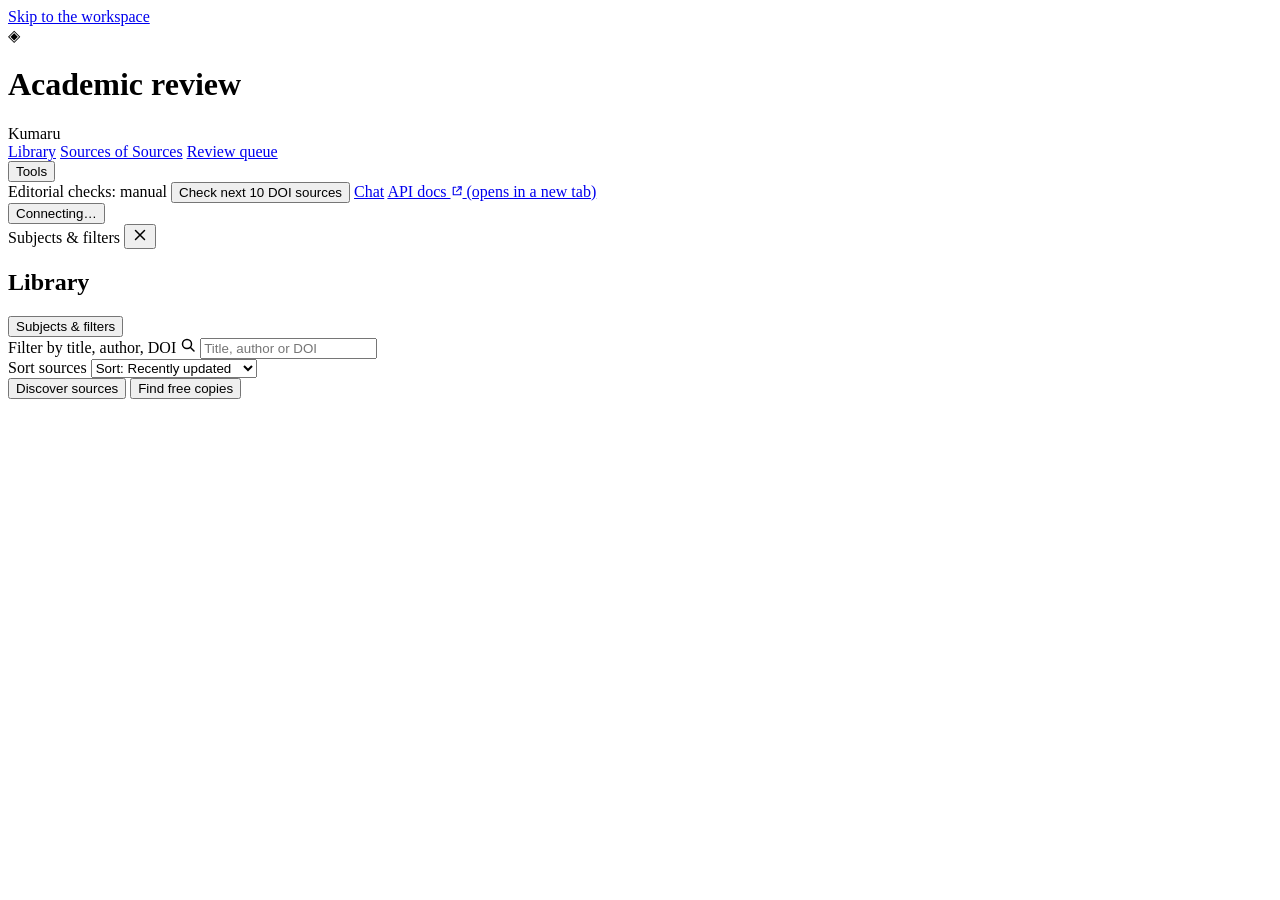
==== ui/academic.html @ 1150b933 "Merge remote-tracking branch 'origin/main' into monicarivera-work-kumaru-agent-overview Brings in #1" ====
<!DOCTYPE html>
<!--
THESIS: An evidence ledger for a research library: who wrote it, may it be copied, can it be read, how well is it supported.
OWN-WORLD: Kumaru's dark neutral panels, blue accent and system type. Colour only carries meaning: access, provenance, status.
STORY: Pick a subject, triage sources, review authorship and rights, weigh the evidence, resolve editorial notices.
FIRST VIEWPORT: subjects and filters at left, the source list in the middle, the selected source's score anatomy at right.
FORM: Operate mode. A three-pane workbench with native dialogs for every decision; no decorative metrics.
-->
<html lang="en">
<head>
  <meta charset="utf-8" />
  <meta name="viewport" content="width=device-width, initial-scale=1" />
  <title>Academic review · Kumaru</title>
  <link rel="icon" href="data:image/svg+xml,<svg xmlns='http://www.w3.org/2000/svg' viewBox='0 0 100 100'><text y='.9em' font-size='90'>◈</text></svg>" />
  <link rel="stylesheet" href="/static/styles.css" />
  <link rel="stylesheet" href="/static/academic.css" />
</head>
<body class="academic" data-view="library" data-screen="list">
  <a id="skip-link" class="skip-link" href="#/library">Skip to the workspace</a>

  <header class="ac-header">
    <div class="ac-brand">
      <span class="ac-mark" aria-hidden="true">◈</span>
      <h1 class="ac-title">Academic review</h1>
      <span class="ac-sub">Kumaru</span>
    </div>

    <nav class="ac-nav" aria-label="Views">
      <a href="#/library" data-nav="library">Library</a>
      <a href="#/containers" data-nav="containers">Sources of Sources</a>
      <a href="#/queue" data-nav="queue">Review queue <span id="queue-count" class="count-badge" hidden>0</span></a>
    </nav>

    <div class="ac-header-end">
      <button id="tools-toggle" class="btn btn-secondary tools-toggle" type="button" aria-expanded="false" aria-controls="header-tools"><span>Tools</span></button>
      <div id="header-tools" class="header-tools">
        <span id="monitor-chip" class="monitor-chip">Editorial checks: manual</span>
        <button id="monitor-button" class="btn btn-secondary" type="button"><span>Check next 10 DOI sources</span></button>
        <a class="tool-link" href="/">Chat</a>
        <a class="tool-link" href="/docs" target="_blank" rel="noopener noreferrer">API docs
          <svg class="icon" width="12" height="12" viewBox="0 0 16 16" fill="none" stroke="currentColor" stroke-width="1.5" stroke-linecap="round" stroke-linejoin="round" aria-hidden="true" focusable="false"><path d="M6.5 3H3v10h10V9.5"/><path d="M9.5 2.5h4v4"/><path d="M13.5 2.5l-6 6"/></svg>
          <span class="sr-only">(opens in a new tab)</span></a>
      </div>
      <button id="connection-pill" class="status-pill" type="button" aria-haspopup="dialog"><span class="pill-dot" aria-hidden="true"></span><span>Connecting…</span></button>
    </div>
  </header>

  <main id="workspace" class="ac-main">
    <noscript><p class="page-lede">The academic review dashboard needs JavaScript. Nothing is loaded from other sites.</p></noscript>

    <div id="view-library" class="workbench">
      <aside id="subjects" class="pane pane-rail" aria-label="Subjects and filters">
        <div class="drawer-head">
          <span class="drawer-title">Subjects &amp; filters</span>
          <button id="drawer-close" class="btn btn-icon" type="button" aria-label="Close subjects and filters"><svg class="icon" width="16" height="16" viewBox="0 0 16 16" fill="none" stroke="currentColor" stroke-width="1.5" stroke-linecap="round" aria-hidden="true" focusable="false"><path d="M3.5 3.5l9 9M12.5 3.5l-9 9"/></svg></button>
        </div>
        <div id="subjects-host" class="rail-section"></div>
        <div id="filters-host" class="rail-section"></div>
      </aside>
      <div id="drawer-scrim" class="drawer-scrim" hidden></div>

      <section id="library" class="pane pane-library" aria-labelledby="library-title">
        <div class="pane-head">
          <h2 id="library-title" class="sr-only" tabindex="-1">Library</h2>
          <div class="toolbar">
            <button id="drawer-toggle" class="btn btn-secondary drawer-toggle" type="button" aria-expanded="false" aria-controls="subjects"><span>Subjects &amp; filters</span></button>
            <div class="search-box">
              <label class="sr-only" for="library-search">Filter by title, author, DOI</label>
              <svg class="icon" width="16" height="16" viewBox="0 0 16 16" fill="none" stroke="currentColor" stroke-width="1.5" stroke-linecap="round" aria-hidden="true" focusable="false"><circle cx="7" cy="7" r="4.5"/><path d="M10.5 10.5 14 14"/></svg>
              <input id="library-search" class="input" type="search" placeholder="Title, author or DOI" maxlength="200" autocomplete="off" spellcheck="false" />
            </div>
            <div class="sort-box">
              <label class="sr-only" for="library-sort">Sort sources</label>
              <select id="library-sort" class="input select">
                <option value="updated">Sort: Recently updated</option>
                <option value="title">Sort: Title A–Z</option>
                <option value="cited">Sort: Most cited</option>
                <option value="year">Sort: Newest publication</option>
              </select>
            </div>
            <button id="discover-button" class="btn btn-primary" type="button"><span>Discover sources</span></button>
            <button id="free-copies-button" class="btn btn-secondary" type="button" title="Asks OpenAlex for legal free copies of up to 20 works with a DOI in this subject, works never checked first. Copies are catalogued as unreviewed sources."><span>Find free copies</span></button>
          </div>
          <div id="library-context" class="context"></div>
        </div>
        <div id="library-list" class="pane-scroll"></div>
        <div id="library-footer" class="pane-foot"></div>
      </section>

      <section id="inspector" class="pane pane-inspector" aria-labelledby="inspector-title">
        <div id="inspector-body" class="inspector-body"></div>
      </section>
    </div>

    <div id="view-containers" class="page" hidden>
      <div class="page-inner">
        <h2 id="containers-title" class="page-title" tabindex="-1">Sources of Sources</h2>
        <p class="page-lede">Libraries, journals, indexes and repositories that list individual works, grouped by how you can reach them. A container is a catalogue: its reputation does not establish the accuracy of what it lists.</p>
        <div id="containers-body"></div>
      </div>
    </div>

    <div id="view-queue" class="page" hidden>
      <div class="page-inner">
        <h2 id="queue-title" class="page-title" tabindex="-1">Review queue</h2>
        <p class="page-lede">Everything that waits for a human decision. Nothing here is approved automatically, and a quiet queue is not proof that every source is current.</p>
        <div id="queue-body"></div>
      </div>
    </div>
  </main>

  <div id="toasts" class="toasts"></div>
  <script type="module" src="/static/academic.js"></script>
</body>
</html>
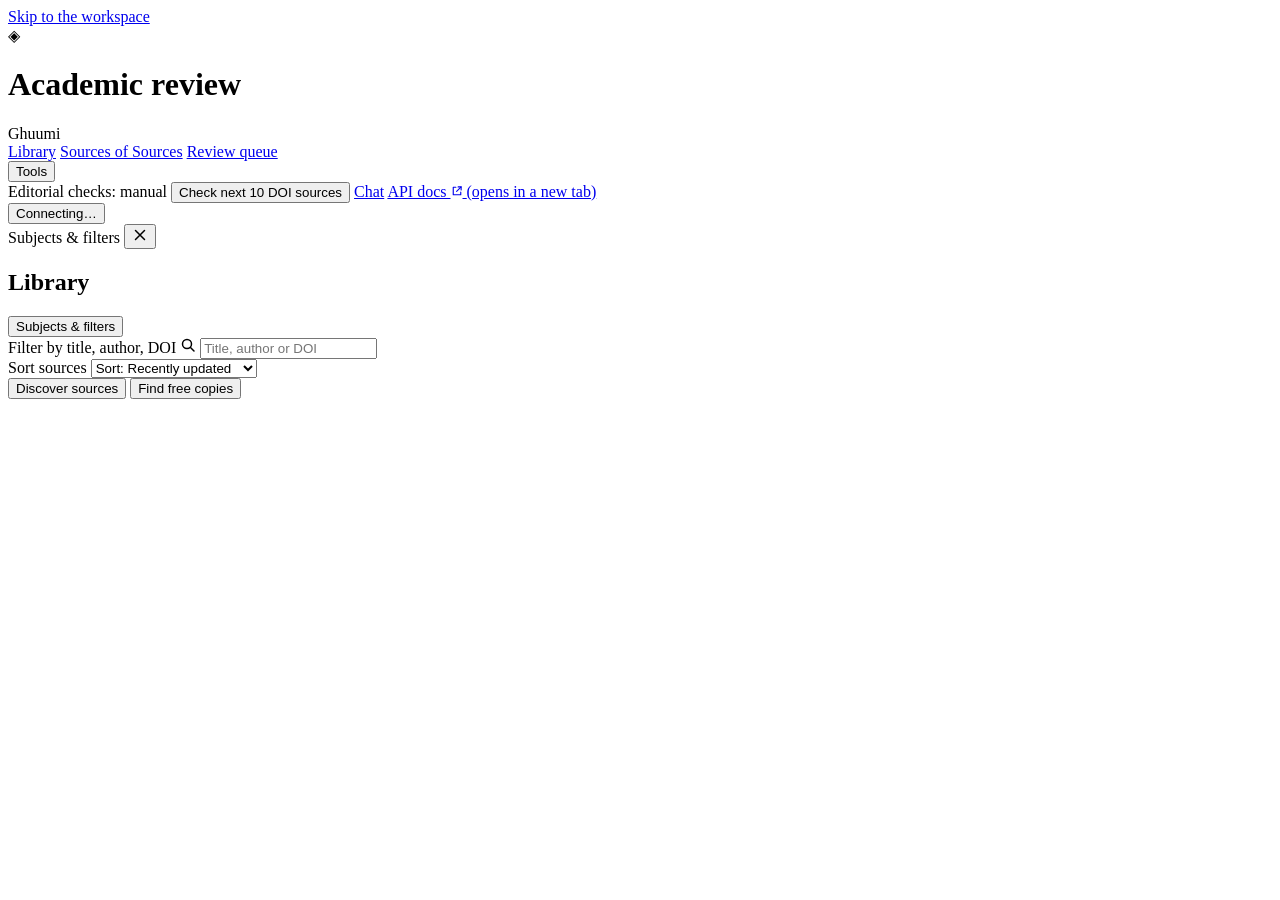
==== commit fa6b0af8: "Rebrand Kumaru as Ghuumi Rename the project everywhere: the Python package (src/ghuumi, import ghuum" ====
--- a/ui/academic.html
+++ b/ui/academic.html
@@ -1,7 +1,7 @@
 <!DOCTYPE html>
 <!--
 THESIS: An evidence ledger for a research library: who wrote it, may it be copied, can it be read, how well is it supported.
-OWN-WORLD: Kumaru's dark neutral panels, blue accent and system type. Colour only carries meaning: access, provenance, status.
+OWN-WORLD: Ghuumi's dark neutral panels, blue accent and system type. Colour only carries meaning: access, provenance, status.
 STORY: Pick a subject, triage sources, review authorship and rights, weigh the evidence, resolve editorial notices.
 FIRST VIEWPORT: subjects and filters at left, the source list in the middle, the selected source's score anatomy at right.
 FORM: Operate mode. A three-pane workbench with native dialogs for every decision; no decorative metrics.
@@ -10,7 +10,7 @@
 <head>
   <meta charset="utf-8" />
   <meta name="viewport" content="width=device-width, initial-scale=1" />
-  <title>Academic review · Kumaru</title>
+  <title>Academic review · Ghuumi</title>
   <link rel="icon" href="data:image/svg+xml,<svg xmlns='http://www.w3.org/2000/svg' viewBox='0 0 100 100'><text y='.9em' font-size='90'>◈</text></svg>" />
   <link rel="stylesheet" href="/static/styles.css" />
   <link rel="stylesheet" href="/static/academic.css" />
@@ -22,7 +22,7 @@
     <div class="ac-brand">
       <span class="ac-mark" aria-hidden="true">◈</span>
       <h1 class="ac-title">Academic review</h1>
-      <span class="ac-sub">Kumaru</span>
+      <span class="ac-sub">Ghuumi</span>
     </div>
 
     <nav class="ac-nav" aria-label="Views">
